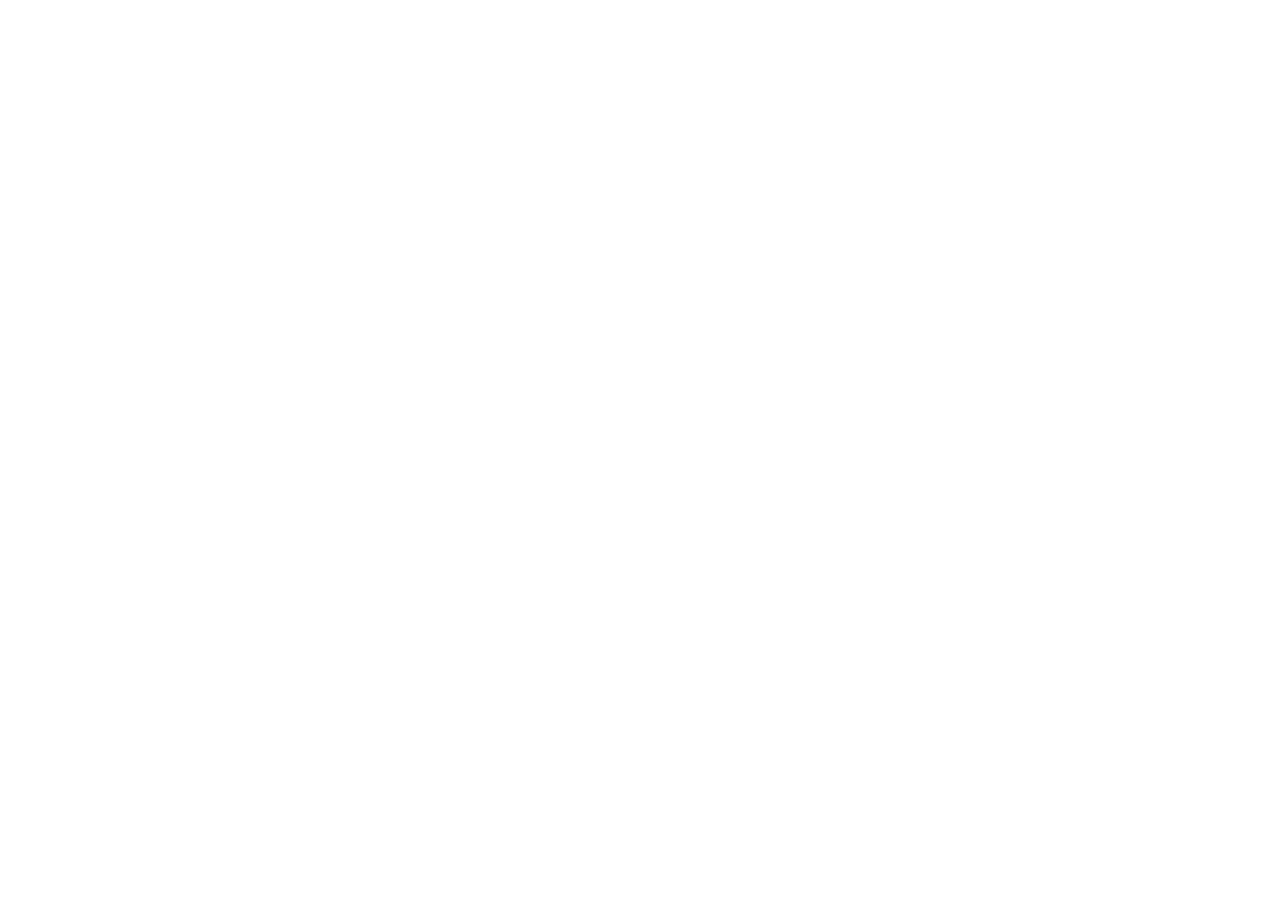
==== aboutus.html @ 13072102 "add home" ====
<!DOCTYPE html>
<html lang="en">
<head>
    <meta charset="UTF-8">
    <meta http-equiv="X-UA-Compatible" content="IE=edge">
    <meta name="viewport" content="width=device-width, initial-scale=1.0">
    <title>Document</title>
</head>
<body>
    
</body>
</html>
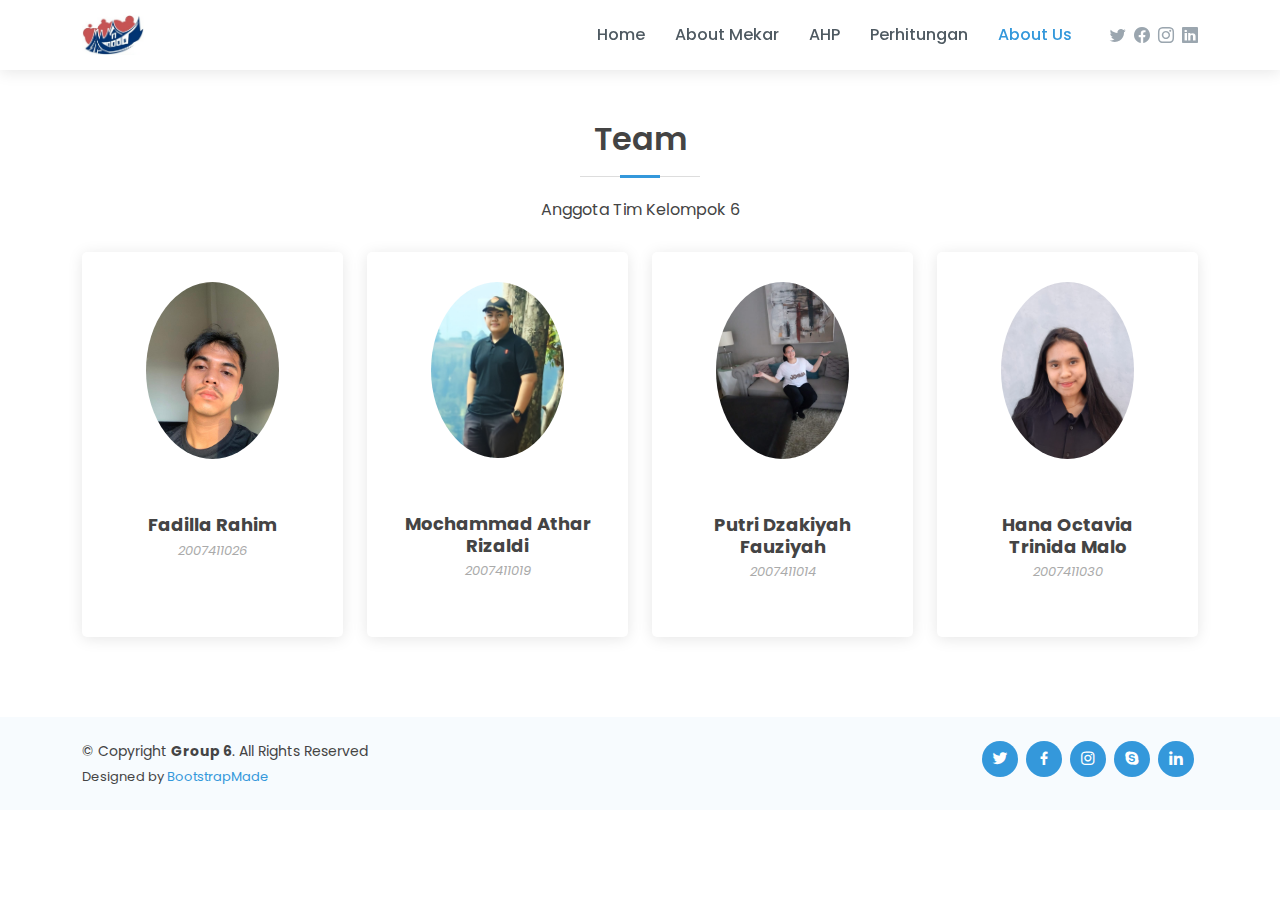
==== commit 8fe8c5f9: "add aboutus from hanna" ====
--- a/aboutus.html
+++ b/aboutus.html
@@ -1,12 +1,207 @@
 <!DOCTYPE html>
 <html lang="en">
+
 <head>
-    <meta charset="UTF-8">
-    <meta http-equiv="X-UA-Compatible" content="IE=edge">
-    <meta name="viewport" content="width=device-width, initial-scale=1.0">
-    <title>Document</title>
+  <meta charset="utf-8">
+  <meta content="width=device-width, initial-scale=1.0" name="viewport">
+
+  <title>ABOUT US</title>
+  <meta content="" name="description">
+  <meta content="" name="keywords">
+
+  <!-- Favicons -->
+  <link href="assets/img/mekar/favicon.png" rel="icon">
+  <link href="assets/img/apple-touch-icon.png" rel="apple-touch-icon">
+
+  <!-- Google Fonts -->
+  <link href="https://fonts.googleapis.com/css?family=Open+Sans:300,300i,400,400i,600,600i,700,700i|Raleway:300,300i,400,400i,500,500i,600,600i,700,700i|Poppins:300,300i,400,400i,500,500i,600,600i,700,700i" rel="stylesheet">
+
+  <!-- Vendor CSS Files -->
+  <link href="assets/vendor/bootstrap/css/bootstrap.min.css" rel="stylesheet">
+  <link href="assets/vendor/bootstrap-icons/bootstrap-icons.css" rel="stylesheet">
+  <link href="assets/vendor/boxicons/css/boxicons.min.css" rel="stylesheet">
+  <link href="assets/vendor/glightbox/css/glightbox.min.css" rel="stylesheet">
+  <link href="assets/vendor/swiper/swiper-bundle.min.css" rel="stylesheet">
+
+  <!-- Template Main CSS File -->
+  <link href="assets/css/style.css" rel="stylesheet">
+  <link rel="stylesheet" href="assets/css/hana.css">
+
+  <!-- =======================================================
+  * Template Name: Lumia - v4.10.0
+  * Template URL: https://bootstrapmade.com/lumia-bootstrap-business-template/
+  * Author: BootstrapMade.com
+  * License: https://bootstrapmade.com/license/
+  ======================================================== -->
 </head>
+
 <body>
+
+  <!-- ======= Header ======= -->
+  <header id="header" class="fixed-top d-flex align-items-center">
+    <div class="container d-flex align-items-center">
+
+      <div class="logo me-auto">
+        <!-- <h1><a href="index.html">MEKAAR DSS</a></h1> -->
+        <!-- Uncomment below if you prefer to use an image logo -->
+        <a href="index.html"><img src="assets/img/mekar/logo2.jpg" alt="" class="logo-mekar"></a>
+      </div>
+
+      <nav id="navbar" class="navbar order-last order-lg-0">
+        <ul>
+          <li><a class="nav-link scrollto" href="index.html">Home</a></li>
+          <li><a class="nav-link scrollto" href="about.html">About Mekar</a></li>
+          <li><a class="nav-link scrollto" href="ahp.html">AHP</a></li>
+          <li><a class="nav-link scrollto " href="perhitungan.html">Perhitungan</a></li>
+          <li><a class="nav-link scrollto active" href="aboutus.html">About Us</a></li>
+        </ul>
+        <i class="bi bi-list mobile-nav-toggle"></i>
+      </nav><!-- .navbar -->
+
+      <div class="header-social-links d-flex align-items-center">
+        <a href="#" class="twitter"><i class="bi bi-twitter"></i></a>
+        <a href="#" class="facebook"><i class="bi bi-facebook"></i></a>
+        <a href="#" class="instagram"><i class="bi bi-instagram"></i></a>
+        <a href="#" class="linkedin"><i class="bi bi-linkedin"></i></i></a>
+      </div>
+
+    </div>
+  </header><!-- End Header -->
+
+  <main id="main">
+
     
+    <!-- ======= Team Section ======= -->
+    <section id="team6" class="team">
+      <div class="container">
+
+        <div class="section-title" data-aos="fade-up">
+          <h2>Team</h2>
+          <p>Anggota Tim Kelompok 6</p>
+        </div>
+
+        <div class="row">
+
+          <div class="col-lg-3 col-md-6 d-flex align-items-stretch">
+            <div class="member" data-aos="fade-up" data-aos-delay="100">
+              <div class="member-img">
+                <img src="assets/img/team/fadil2.jpeg" class="img-fluid" alt="">
+                <div class="social">
+                  <a href=""><i class="bi bi-twitter"></i></a>
+                  <a href=""><i class="bi bi-facebook"></i></a>
+                  <a href=""><i class="bi bi-instagram"></i></a>
+                  <a href=""><i class="bi bi-linkedin"></i></a>
+                </div>
+              </div>
+              <div class="member-info">
+                <h4>Fadilla Rahim</h4>
+                <span>2007411026</span>                
+              </div>
+            </div>
+          </div>
+
+          <div class="col-lg-3 col-md-6 d-flex align-items-stretch">
+            <div class="member" data-aos="fade-up" data-aos-delay="200">
+              <div class="member-img">
+                <img src="assets/img/team/athar.jpg" class="img-fluid" alt="">
+                <div class="social">
+                  <a href=""><i class="bi bi-twitter"></i></a>
+                  <a href=""><i class="bi bi-facebook"></i></a>
+                  <a href=""><i class="bi bi-instagram"></i></a>
+                  <a href=""><i class="bi bi-linkedin"></i></a>
+                </div>
+              </div>
+              <div class="member-info">
+                <h4>Mochammad Athar Rizaldi</h4>
+                <span>2007411019</span>               
+              </div>
+            </div>
+          </div>
+
+          <div class="col-lg-3 col-md-6 d-flex align-items-stretch">
+            <div class="member" data-aos="fade-up" data-aos-delay="300">
+              <div class="member-img">
+                <img src="assets/img/team/putri.jpeg" class="img-fluid" alt="">
+                <div class="social">
+                  <a href=""><i class="bi bi-twitter"></i></a>
+                  <a href=""><i class="bi bi-facebook"></i></a>
+                  <a href=""><i class="bi bi-instagram"></i></a>
+                  <a href=""><i class="bi bi-linkedin"></i></a>
+                </div>
+              </div>
+              <div class="member-info">
+                <h4>Putri Dzakiyah Fauziyah</h4>
+                <span>2007411014</span>
+              </div>
+            </div>
+          </div>
+
+          <div class="col-lg-3 col-md-6 d-flex align-items-stretch">
+            <div class="member" data-aos="fade-up" data-aos-delay="400">
+              <div class="member-img">
+                <img src="assets/img/team/hana.jpeg" class="img-fluid" alt="">
+                <div class="social">
+                  <a href=""><i class="bi bi-twitter"></i></a>
+                  <a href=""><i class="bi bi-facebook"></i></a>
+                  <a href=""><i class="bi bi-instagram"></i></a>
+                  <a href=""><i class="bi bi-linkedin"></i></a>
+                </div>
+              </div>
+              <div class="member-info">
+                <h4>Hana Octavia Trinida Malo</h4>
+                <span>2007411030</span>
+              </div>
+            </div>
+          </div>
+
+        </div>
+
+      </div>
+    </section><!-- End Team Section -->
+
+
+  </main><!-- End #main -->
+<!-- ======= Footer ======= -->
+<footer id="footer">
+
+    <div class="container d-md-flex py-4">
+
+      <div class="me-md-auto text-center text-md-start">
+        <div class="copyright">
+          &copy; Copyright <strong><span>Group 6</span></strong>. All Rights Reserved
+        </div>
+        <div class="credits">
+          <!-- All the links in the footer should remain intact. -->
+          <!-- You can delete the links only if you purchased the pro version. -->
+          <!-- Licensing information: https://bootstrapmade.com/license/ -->
+          <!-- Purchase the pro version with working PHP/AJAX contact form: https://bootstrapmade.com/lumia-bootstrap-business-template/ -->
+          Designed by <a href="https://bootstrapmade.com/">BootstrapMade</a>
+        </div>
+      </div>
+      <div class="social-links text-center text-md-right pt-3 pt-md-0">
+        <a href="#" class="twitter"><i class="bx bxl-twitter"></i></a>
+        <a href="#" class="facebook"><i class="bx bxl-facebook"></i></a>
+        <a href="#" class="instagram"><i class="bx bxl-instagram"></i></a>
+        <a href="#" class="google-plus"><i class="bx bxl-skype"></i></a>
+        <a href="#" class="linkedin"><i class="bx bxl-linkedin"></i></a>
+      </div>
+    </div>
+  </footer><!-- End Footer -->
+
+  <a href="#" class="back-to-top d-flex align-items-center justify-content-center"><i class="bi bi-arrow-up-short"></i></a>
+
+  <!-- Vendor JS Files -->
+  <script src="assets/vendor/purecounter/purecounter_vanilla.js"></script>
+  <script src="assets/vendor/bootstrap/js/bootstrap.bundle.min.js"></script>
+  <script src="assets/vendor/glightbox/js/glightbox.min.js"></script>
+  <script src="assets/vendor/isotope-layout/isotope.pkgd.min.js"></script>
+  <script src="assets/vendor/swiper/swiper-bundle.min.js"></script>
+  <script src="assets/vendor/waypoints/noframework.waypoints.js"></script>
+  <script src="assets/vendor/php-email-form/validate.js"></script>
+
+  <!-- Template Main JS File -->
+  <script src="assets/js/main.js"></script>
+
 </body>
-</html>+
+</html>
